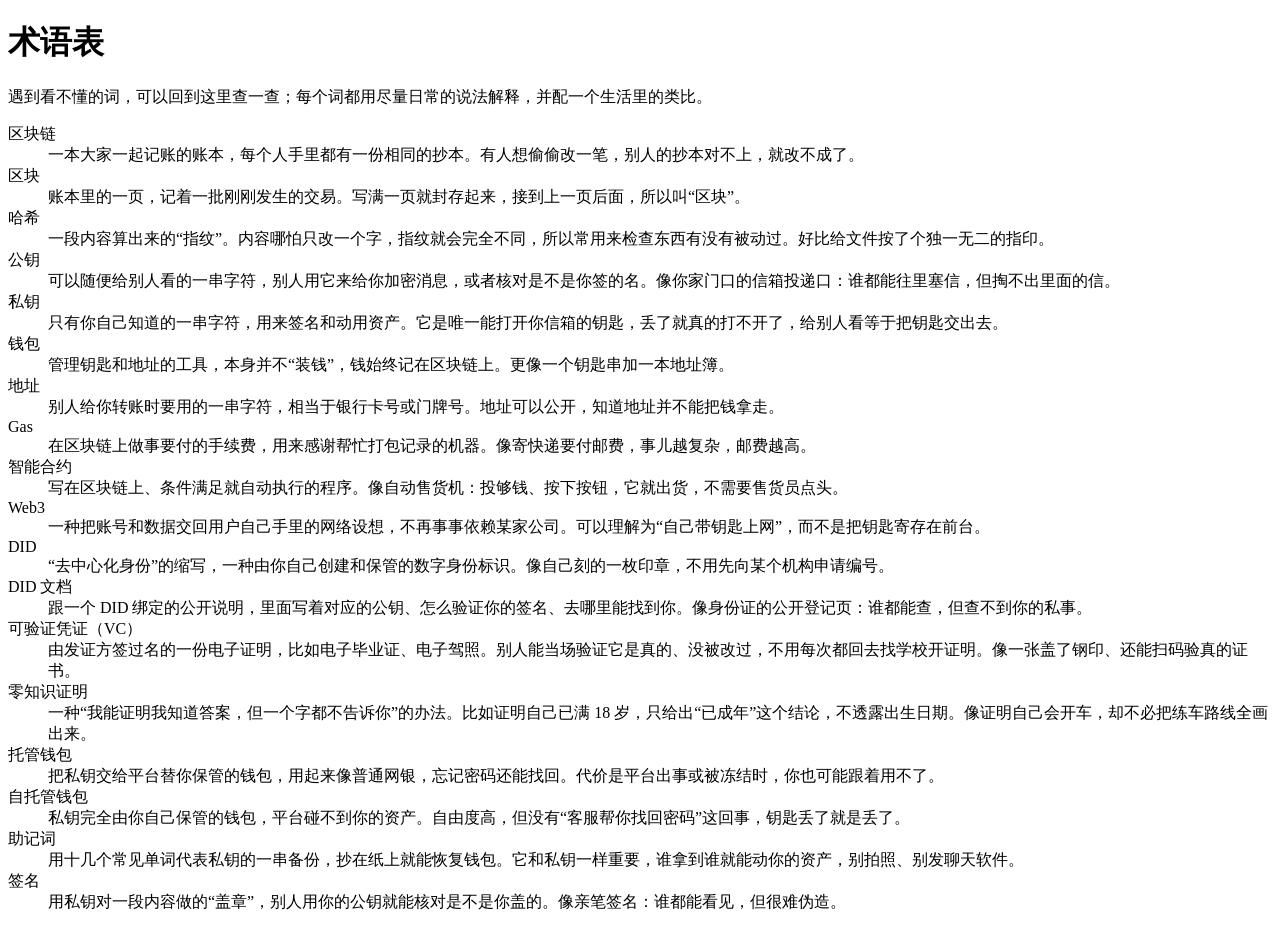
==== site/glossary.html @ bead7bb6 "agent: #4 docs: 添加面向普通人的术语表 (ghrun_de890914fa1e42959318)" ====
<!DOCTYPE html>
<html lang="zh-CN">
<head>
  <meta charset="utf-8">
  <meta name="viewport" content="width=device-width, initial-scale=1">
  <title>术语表 - 用大白话解释区块链和身份</title>
  <link rel="stylesheet" href="style.css">
</head>
<body>
  <main>
    <h1>术语表</h1>
    <p>遇到看不懂的词，可以回到这里查一查；每个词都用尽量日常的说法解释，并配一个生活里的类比。</p>

    <dl>
      <dt>区块链</dt>
      <dd>一本大家一起记账的账本，每个人手里都有一份相同的抄本。有人想偷偷改一笔，别人的抄本对不上，就改不成了。</dd>

      <dt>区块</dt>
      <dd>账本里的一页，记着一批刚刚发生的交易。写满一页就封存起来，接到上一页后面，所以叫“区块”。</dd>

      <dt>哈希</dt>
      <dd>一段内容算出来的“指纹”。内容哪怕只改一个字，指纹就会完全不同，所以常用来检查东西有没有被动过。好比给文件按了个独一无二的指印。</dd>

      <dt>公钥</dt>
      <dd>可以随便给别人看的一串字符，别人用它来给你加密消息，或者核对是不是你签的名。像你家门口的信箱投递口：谁都能往里塞信，但掏不出里面的信。</dd>

      <dt>私钥</dt>
      <dd>只有你自己知道的一串字符，用来签名和动用资产。它是唯一能打开你信箱的钥匙，丢了就真的打不开了，给别人看等于把钥匙交出去。</dd>

      <dt>钱包</dt>
      <dd>管理钥匙和地址的工具，本身并不“装钱”，钱始终记在区块链上。更像一个钥匙串加一本地址簿。</dd>

      <dt>地址</dt>
      <dd>别人给你转账时要用的一串字符，相当于银行卡号或门牌号。地址可以公开，知道地址并不能把钱拿走。</dd>

      <dt>Gas</dt>
      <dd>在区块链上做事要付的手续费，用来感谢帮忙打包记录的机器。像寄快递要付邮费，事儿越复杂，邮费越高。</dd>

      <dt>智能合约</dt>
      <dd>写在区块链上、条件满足就自动执行的程序。像自动售货机：投够钱、按下按钮，它就出货，不需要售货员点头。</dd>

      <dt>Web3</dt>
      <dd>一种把账号和数据交回用户自己手里的网络设想，不再事事依赖某家公司。可以理解为“自己带钥匙上网”，而不是把钥匙寄存在前台。</dd>

      <dt>DID</dt>
      <dd>“去中心化身份”的缩写，一种由你自己创建和保管的数字身份标识。像自己刻的一枚印章，不用先向某个机构申请编号。</dd>

      <dt>DID 文档</dt>
      <dd>跟一个 DID 绑定的公开说明，里面写着对应的公钥、怎么验证你的签名、去哪里能找到你。像身份证的公开登记页：谁都能查，但查不到你的私事。</dd>

      <dt>可验证凭证（VC）</dt>
      <dd>由发证方签过名的一份电子证明，比如电子毕业证、电子驾照。别人能当场验证它是真的、没被改过，不用每次都回去找学校开证明。像一张盖了钢印、还能扫码验真的证书。</dd>

      <dt>零知识证明</dt>
      <dd>一种“我能证明我知道答案，但一个字都不告诉你”的办法。比如证明自己已满 18 岁，只给出“已成年”这个结论，不透露出生日期。像证明自己会开车，却不必把练车路线全画出来。</dd>

      <dt>托管钱包</dt>
      <dd>把私钥交给平台替你保管的钱包，用起来像普通网银，忘记密码还能找回。代价是平台出事或被冻结时，你也可能跟着用不了。</dd>

      <dt>自托管钱包</dt>
      <dd>私钥完全由你自己保管的钱包，平台碰不到你的资产。自由度高，但没有“客服帮你找回密码”这回事，钥匙丢了就是丢了。</dd>

      <dt>助记词</dt>
      <dd>用十几个常见单词代表私钥的一串备份，抄在纸上就能恢复钱包。它和私钥一样重要，谁拿到谁就能动你的资产，别拍照、别发聊天软件。</dd>

      <dt>签名</dt>
      <dd>用私钥对一段内容做的“盖章”，别人用你的公钥就能核对是不是你盖的。像亲笔签名：谁都能看见，但很难伪造。</dd>
    </dl>
  </main>
</body>
</html>
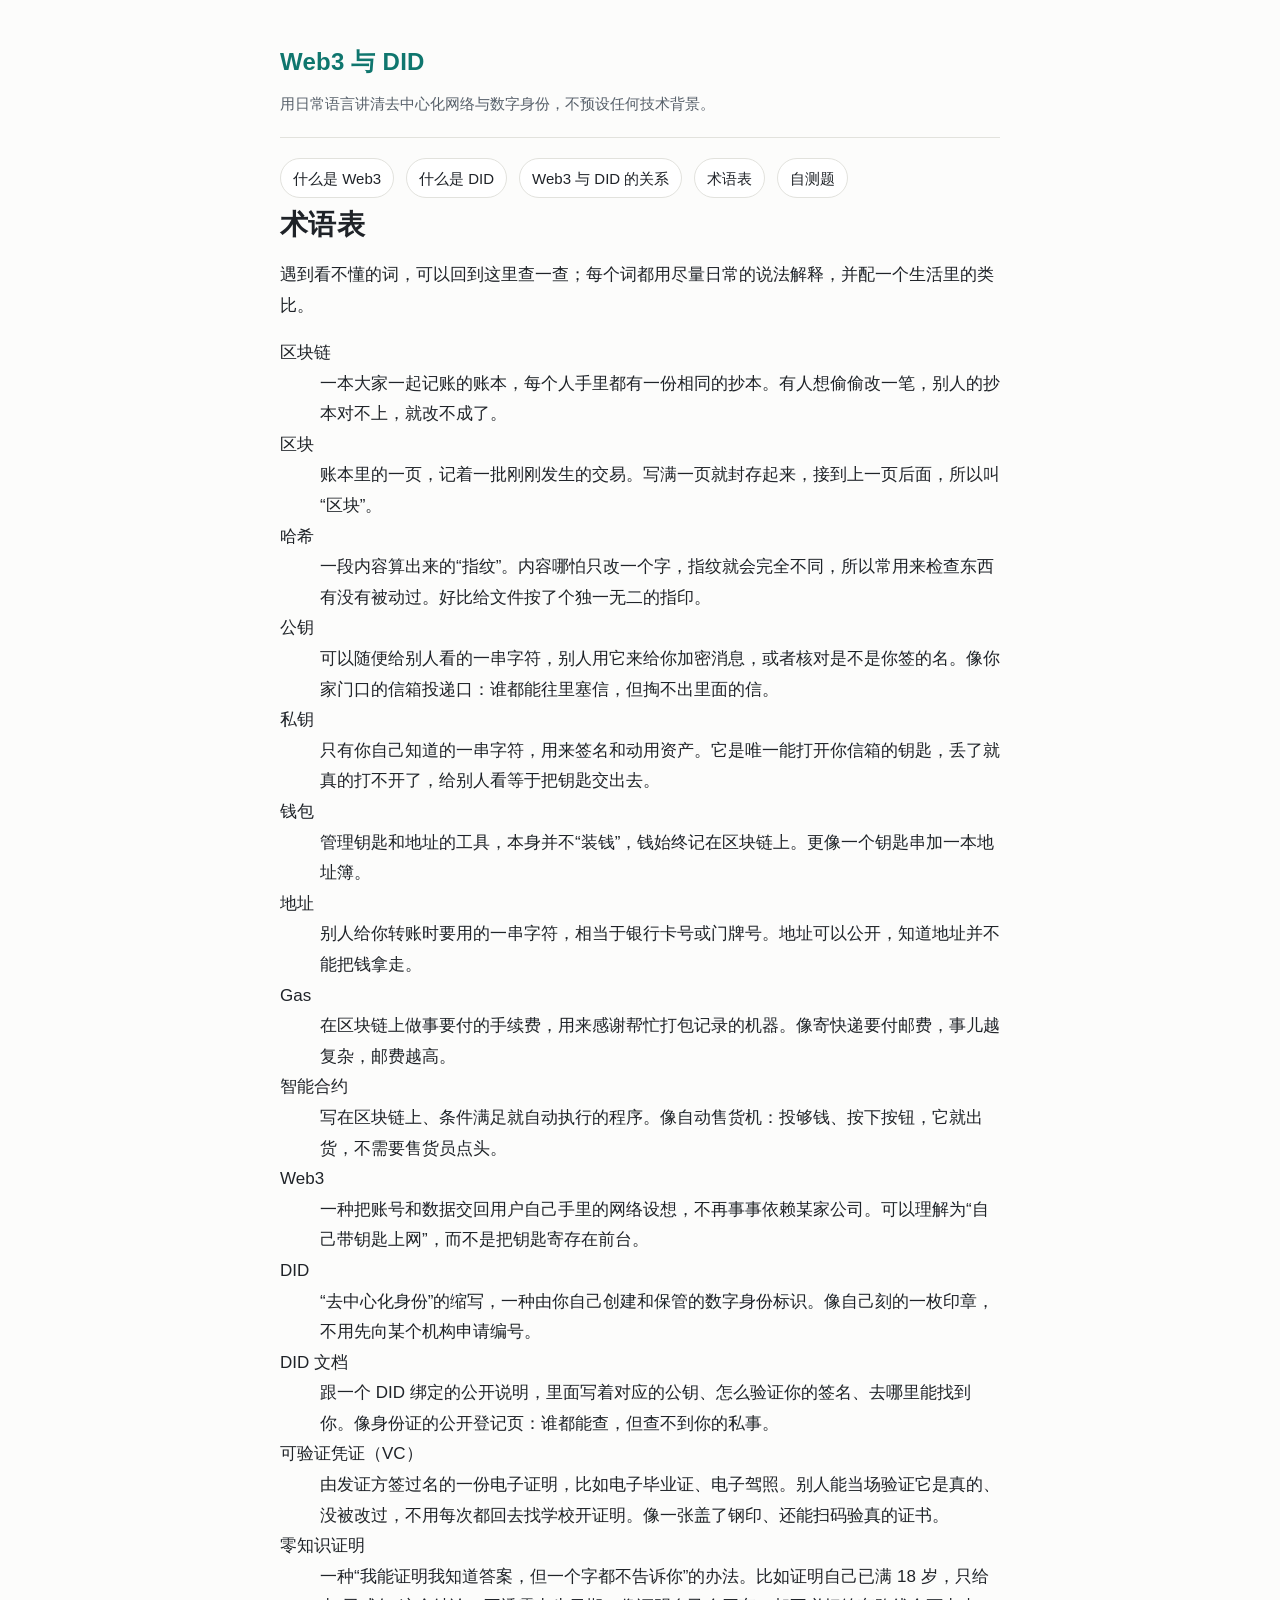
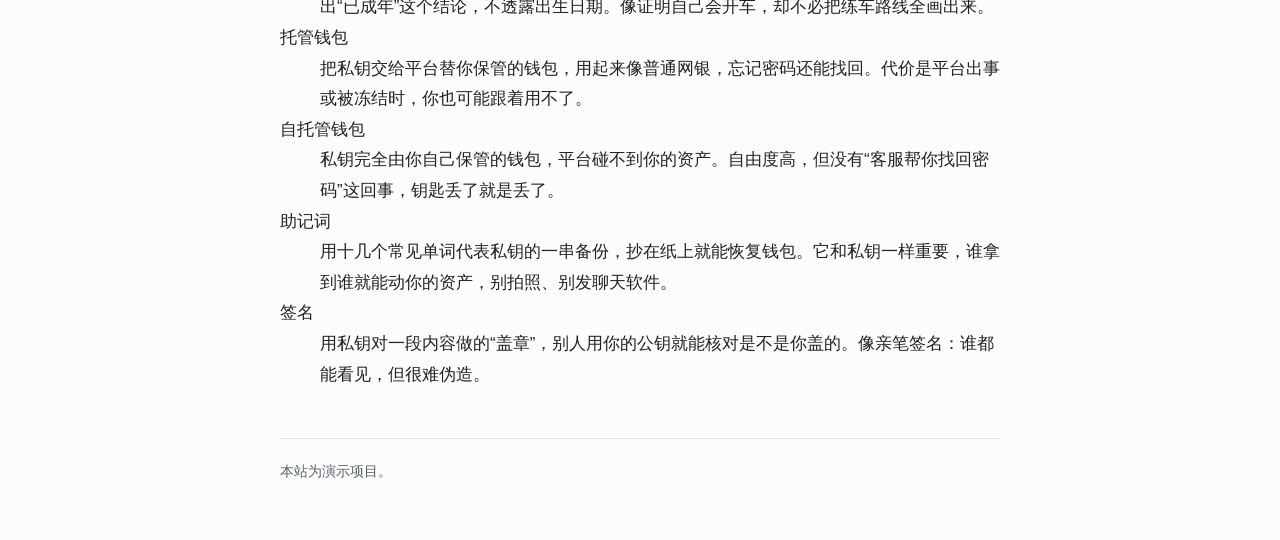
==== commit 4f493a66: "agent: #13 Agent: #6 docs: 补全导航、自测题并自检站点 (ghrun_7789b0eb91b84a9ba0f8)" ====
--- a/site/glossary.html
+++ b/site/glossary.html
@@ -7,6 +7,21 @@
   <link rel="stylesheet" href="style.css">
 </head>
 <body>
+  <header class="site-header">
+    <p class="site-title"><a href="index.html">Web3 与 DID</a></p>
+    <p class="site-tagline">用日常语言讲清去中心化网络与数字身份，不预设任何技术背景。</p>
+  </header>
+
+  <nav class="site-nav" aria-label="站内导航">
+    <ul>
+      <li><a href="what-is-web3.html">什么是 Web3</a></li>
+      <li><a href="what-is-did.html">什么是 DID</a></li>
+      <li><a href="web3-and-did.html">Web3 与 DID 的关系</a></li>
+      <li><a href="glossary.html" aria-current="page">术语表</a></li>
+      <li><a href="quiz.html">自测题</a></li>
+    </ul>
+  </nav>
+
   <main>
     <h1>术语表</h1>
     <p>遇到看不懂的词，可以回到这里查一查；每个词都用尽量日常的说法解释，并配一个生活里的类比。</p>
@@ -67,5 +82,9 @@
       <dd>用私钥对一段内容做的“盖章”，别人用你的公钥就能核对是不是你盖的。像亲笔签名：谁都能看见，但很难伪造。</dd>
     </dl>
   </main>
+
+  <footer class="site-footer">
+    <p>本站为演示项目。</p>
+  </footer>
 </body>
 </html>
--- a/site/style.css
+++ b/site/style.css
@@ -0,0 +1,203 @@
+/* 全站共享样式：无外部字体、无 CDN，只依赖系统字体。 */
+
+:root {
+  --accent: #0f766e;
+  --accent-soft: #0f766e1a;
+  --bg: #fcfcfb;
+  --surface: #ffffff;
+  --text: #1f2328;
+  --text-muted: #57606a;
+  --border: #e2e2dd;
+}
+
+*,
+*::before,
+*::after {
+  box-sizing: border-box;
+}
+
+html {
+  -webkit-text-size-adjust: 100%;
+}
+
+body {
+  margin: 0 auto;
+  padding: 2.5rem 1.25rem 3.5rem;
+  max-width: 760px;
+  background-color: var(--bg);
+  color: var(--text);
+  font-family: -apple-system, BlinkMacSystemFont, "Segoe UI", "PingFang SC",
+    "Hiragino Sans GB", "Microsoft YaHei", "Noto Sans CJK SC", "Source Han Sans SC",
+    Helvetica, Arial, sans-serif;
+  font-size: 1.0625rem;
+  line-height: 1.8;
+}
+
+/* 页头 */
+
+.site-header {
+  padding-bottom: 1.25rem;
+  border-bottom: 1px solid var(--border);
+}
+
+.site-title {
+  margin: 0;
+  font-size: 1.5rem;
+  font-weight: 700;
+  letter-spacing: 0.01em;
+}
+
+.site-title a {
+  color: var(--accent);
+  text-decoration: none;
+}
+
+.site-title a:hover,
+.site-title a:focus-visible {
+  text-decoration: underline;
+}
+
+.site-tagline {
+  margin: 0.4rem 0 0;
+  color: var(--text-muted);
+  font-size: 0.95rem;
+}
+
+/* 导航：横向排列，窄屏自动换行 */
+
+.site-nav {
+  margin: 1.25rem 0 0;
+}
+
+.site-nav ul {
+  display: flex;
+  flex-wrap: wrap;
+  gap: 0.5rem 0.75rem;
+  margin: 0;
+  padding: 0;
+  list-style: none;
+}
+
+.site-nav a {
+  display: inline-block;
+  padding: 0.35rem 0.75rem;
+  border: 1px solid var(--border);
+  border-radius: 999px;
+  background-color: var(--surface);
+  color: var(--text);
+  font-size: 0.9375rem;
+  text-decoration: none;
+}
+
+.site-nav a:hover,
+.site-nav a:focus-visible {
+  border-color: var(--accent);
+  background-color: var(--accent-soft);
+  color: var(--accent);
+}
+
+/* 正文 */
+
+main {
+  display: block;
+}
+
+section {
+  margin-top: 2.5rem;
+}
+
+h1,
+h2,
+h3 {
+  line-height: 1.35;
+  font-weight: 700;
+  letter-spacing: 0.01em;
+}
+
+h1 {
+  margin: 0 0 1rem;
+  font-size: 1.75rem;
+}
+
+h2 {
+  margin: 0 0 0.75rem;
+  padding-bottom: 0.4rem;
+  border-bottom: 1px solid var(--border);
+  font-size: 1.3rem;
+}
+
+h3 {
+  margin: 1.75rem 0 0.5rem;
+  font-size: 1.1rem;
+}
+
+p {
+  margin: 0 0 1rem;
+}
+
+a {
+  color: var(--accent);
+  text-underline-offset: 0.2em;
+}
+
+a:hover,
+a:focus-visible {
+  text-decoration-thickness: 2px;
+}
+
+:focus-visible {
+  outline: 2px solid var(--accent);
+  outline-offset: 2px;
+}
+
+/* 列表 */
+
+ul,
+ol {
+  margin: 0 0 1rem;
+  padding-left: 1.4rem;
+}
+
+li {
+  margin-bottom: 0.5rem;
+}
+
+li:last-child {
+  margin-bottom: 0;
+}
+
+ol li::marker {
+  color: var(--accent);
+  font-weight: 700;
+}
+
+/* 页脚 */
+
+.site-footer {
+  margin-top: 3rem;
+  padding-top: 1.25rem;
+  border-top: 1px solid var(--border);
+  color: var(--text-muted);
+  font-size: 0.875rem;
+}
+
+.site-footer p {
+  margin: 0;
+}
+
+/* 窄屏微调 */
+
+@media (max-width: 480px) {
+  body {
+    padding: 1.75rem 1rem 2.5rem;
+    font-size: 1rem;
+  }
+
+  h1 {
+    font-size: 1.5rem;
+  }
+
+  h2 {
+    font-size: 1.2rem;
+  }
+}
